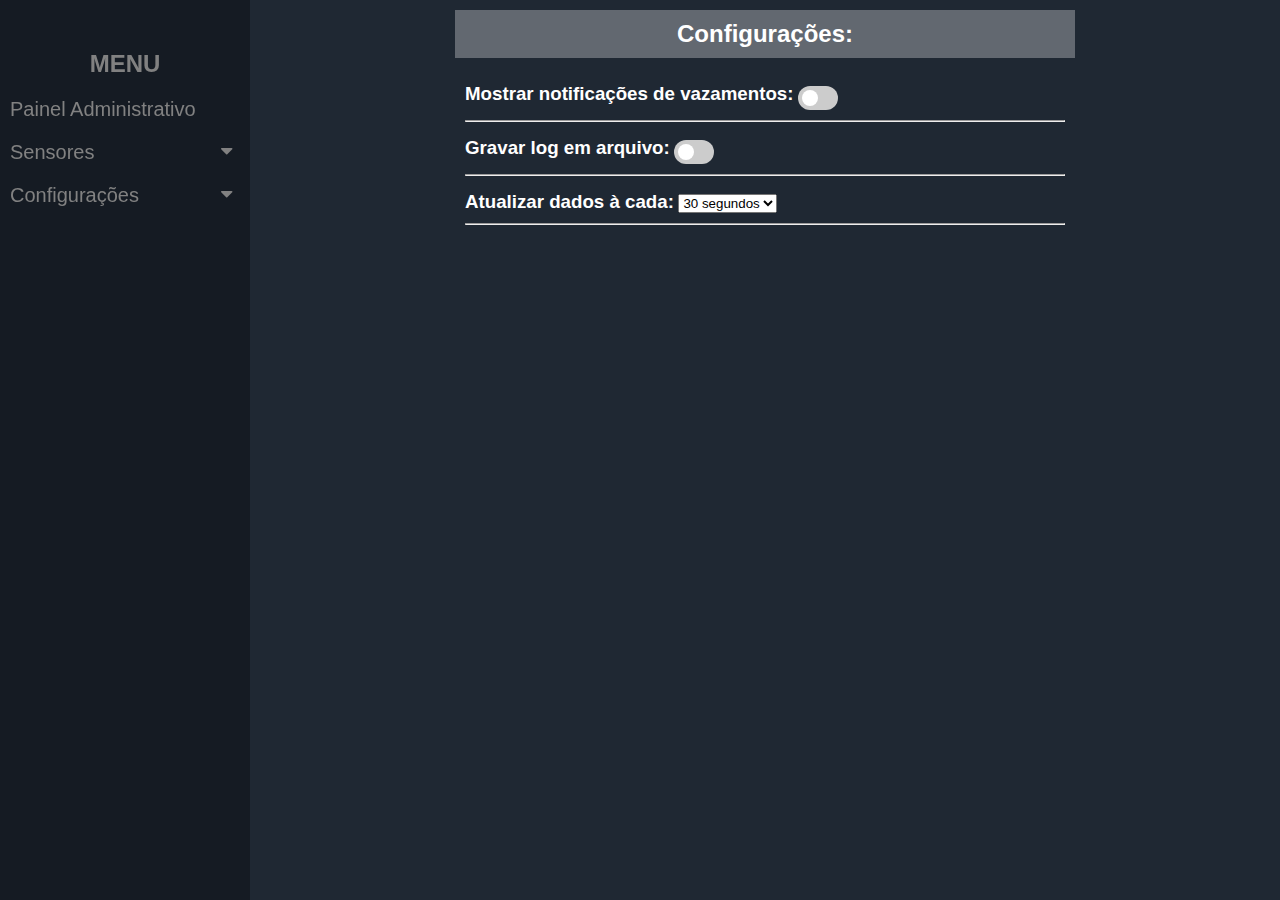
==== IoTÁgua - Modded/configuracao-sistema.html @ b37023a4 "Adicionado o Sistema IoTÁgua" ====
<!DOCTYPE html>
<html>

<head>
	<title>Configuração - IoTÁgua</title>
	<meta charset="utf-8">
 	<link rel="stylesheet" href="https://cdnjs.cloudflare.com/ajax/libs/font-awesome/4.7.0/css/font-awesome.min.css">
 	<link rel="stylesheet" type="text/css" href="css/sidenav.css">
 	<link rel="stylesheet" type="text/css" href="css/config-style.css">
 	<link rel="stylesheet" type="text/css" href="css/switchs.css">
</head>

<body>

<div class="sidenav" id="mySidenav"> <!-- Inicio Sidenav -->
    <h2>MENU</h2>
  	<a href="index.html">Painel Administrativo</a>
    <button class="dropdown-btn">Sensores<i class="fa fa-caret-down"></i></button>
    <div class="dropdown-container">
    	<a href="#">SNA</a>
      	<a href="#">SFA</a>
      	<a href="#">Sensor de Temperatura</a>
    </div>
    <button class="dropdown-btn">Configurações<i class="fa fa-caret-down"></i></button>
    <div class="dropdown-container">
        <a href="crud-usuario.html">Usuários</a>
        <a href="crud-sensores.html">Sensores</a>
      	<a href="configuracao-sistema.html">Sistema</a>
	</div>
</div> <!-- Fim Sidenav -->

<div id="main">
	
	<div id="cabecalho">
		<h2>Configurações: </h2>
	</div>
	<div id="configs"> <!-- Inicio da area de configurações -->
		<h3>Mostrar notificações de vazamentos: </h3>
		<label class="switch">
		  <input type="checkbox">
		  <span class="slider round"></span>
		</label>
		<hr>
		<h3>Gravar log em arquivo: </h3>
		<label class="switch">
		  <input type="checkbox">
		  <span class="slider round"></span>
		</label> <br>
		<hr>
		<h3>Atualizar dados à cada: </h3> 
		<select>
			<option>30 segundos</option>
			<option>1 minuto</option>
			<option>3 minutos</option>
			<option>5 minutos</option>
			<option>10 minutos</option>
		</select>
		<hr>
	</div> <!-- Fim da area de configurações -->

</div>

<script type="text/javascript" src="js/sidebar-body.js"></script>

</body>

</html>
---- IoTÁgua - Modded/css/sidenav.css ----
/* Fixed sidenav, full height */
.sidenav {
  height: 100%;
  width: 250px;
  position: fixed;
  z-index: 1;
  top: 0;
  left: 0;
  background-color: rgba(0,0,0,0.3);
  overflow-x: hidden;
  transition: 0.5s;
  padding-top: 50px;
}

.sidenav a, .dropdown-btn {

  padding: 10px;
  width: 100%;
  text-decoration: none;
  font-size: 20px;
  color: #818181;
  display: block;
  border: none;
  background: none;
  /*background-color: rgba(255,255,255,0.2);*/
  width:100%;
  text-align: left;
  cursor: pointer;
  outline: none;
}

.sidenav h2 {
  color: #818181; 
  /*padding: 8px 8px 16px 32px;*/
  text-align: center;
  margin-bottom: 10px;
}

.sidenav h1{
  color: #818181;
  size: 40px;
  text-align: center;
}

/* On mouse-over */
.sidenav a:hover, .dropdown-btn:hover {
  color: #f1f1f1;
  background-color: rgba(255,255,255,0.2);
}

/* Main content */
.main {
  margin-left: 250px; /* Same as the width of the sidenav */
  font-size: 20px; /* Increased text to enable scrolling */
  padding: 0px 10px; 
}

/* Add an active class to the active dropdown button */
.active {
  background-color: #ad1457;
  color: white;
}

/* Dropdown container (hidden by default). Optional: add a lighter background color and some left padding to change the design of the dropdown content */
.dropdown-container {
  display: none;
  background-color: #262626;
}

/* Optional: Style the caret down icon */
.fa-caret-down {
  float: right;
  padding-right: 8px;
}

/* Some media queries for responsiveness */
@media screen and (max-height: 450px) {
  .sidenav {padding-top: 15px;}
  .sidenav a {font-size: 18px;}
}
---- IoTÁgua - Modded/css/config-style.css ----
* {
  margin: 0px;
  padding: 0px;
}

body{
  margin-top: 10px;
  font-family: sans-serif;
  background: #1f2833;
  word-wrap:break-word;
}

#main {
  margin-left: 250px;
}

#cabecalho{
	color: white;
	width: 600px;
	margin: 10px auto;
	background: rgba(255,255,255,0.3);
	padding: 10px;
	text-align: center;
}

#configs {
	width: 600px;
	margin: 0px auto;
	color: white;
}

#configs h3{
	display: inline-block;
	padding-top: 15px;
	padding-bottom: : 15px;
}

#configs label, #configs select{
	margin-bottom: 10px;

}
---- IoTÁgua - Modded/css/switchs.css ----
.switch {
  position: relative;
  display: inline-block;
  width: 40px;
  height: 24px;
}

.switch input { 
  opacity: 0;
  width: 0;
  height: 0;
}

.slider {
  position: absolute;
  cursor: pointer;
  top: 0;
  left: 0;
  right: 0;
  bottom: 0;
  background-color: #ccc;
  -webkit-transition: .4s;
  transition: .4s;
}

.slider:before {
  position: absolute;
  content: "";
  height: 16px;
  width: 16px;
  left: 4px;
  bottom: 4px;
  background-color: white;
  -webkit-transition: .4s;
  transition: .4s;
}

input:checked + .slider {
  background-color: #ad1457;
}

input:focus + .slider {
  box-shadow: 0 0 1px #ad1457;
}

input:checked + .slider:before {
  -webkit-transform: translateX(16px);
  -ms-transform: translateX(16px);
  transform: translateX(16px);
}

/* Rounded sliders */
.slider.round {
  border-radius: 34px;
}

.slider.round:before {
  border-radius: 50%;
}
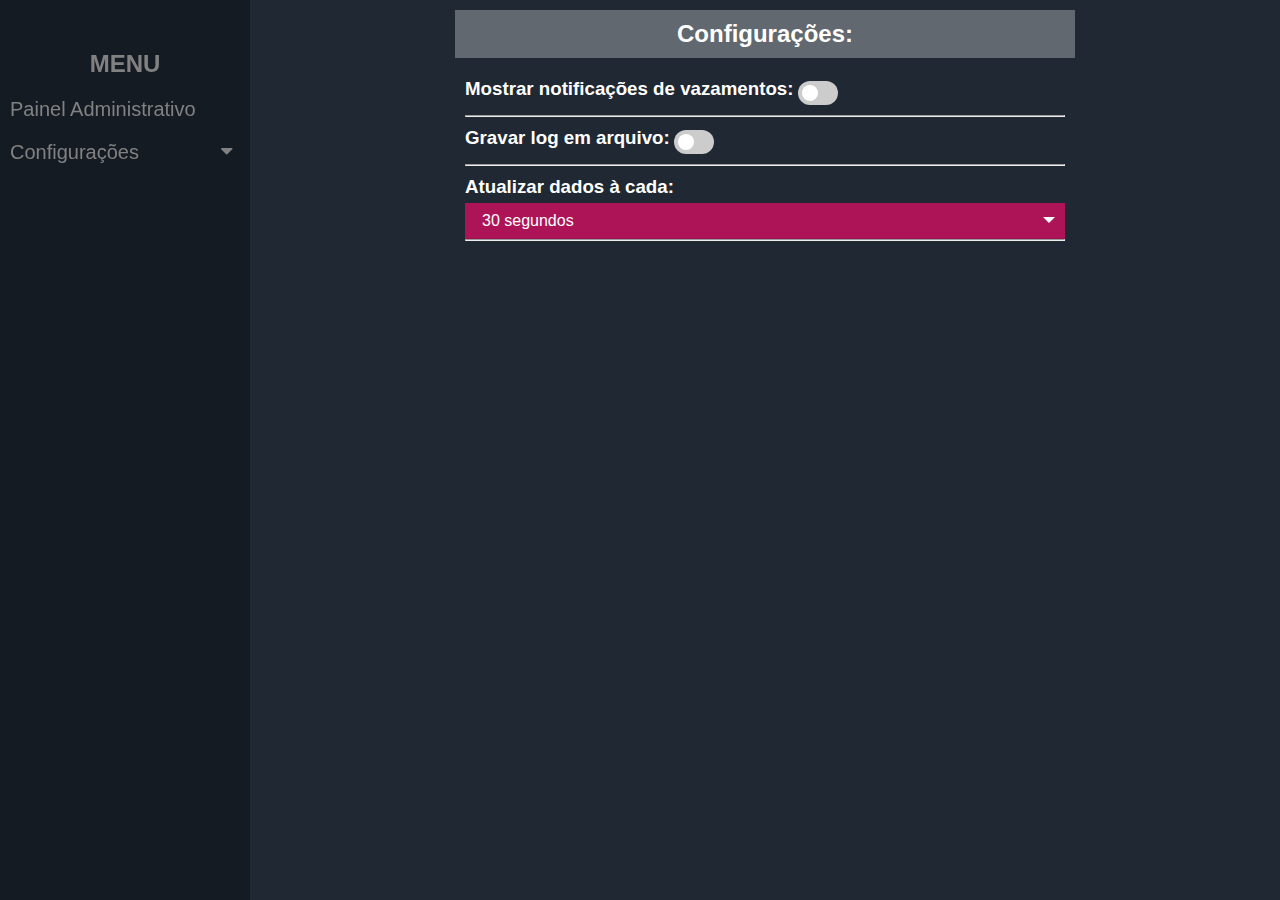
==== commit b6d6e152: "Adicionado o modal com o formulário para o CRUD de usuários e sensores e modificação do select na te" ====
--- a/IoTÁgua - Modded/configuracao-sistema.html
+++ b/IoTÁgua - Modded/configuracao-sistema.html
@@ -8,6 +8,7 @@
  	<link rel="stylesheet" type="text/css" href="css/sidenav.css">
  	<link rel="stylesheet" type="text/css" href="css/config-style.css">
  	<link rel="stylesheet" type="text/css" href="css/switchs.css">
+ 	<link rel="stylesheet" type="text/css" href="css/select.css">
 </head>
 
 <body>
@@ -15,12 +16,12 @@
 <div class="sidenav" id="mySidenav"> <!-- Inicio Sidenav -->
     <h2>MENU</h2>
   	<a href="index.html">Painel Administrativo</a>
-    <button class="dropdown-btn">Sensores<i class="fa fa-caret-down"></i></button>
+    <!-- <button class="dropdown-btn">Sensores<i class="fa fa-caret-down"></i></button>
     <div class="dropdown-container">
     	<a href="#">SNA</a>
       	<a href="#">SFA</a>
       	<a href="#">Sensor de Temperatura</a>
-    </div>
+    </div> -->
     <button class="dropdown-btn">Configurações<i class="fa fa-caret-down"></i></button>
     <div class="dropdown-container">
         <a href="crud-usuario.html">Usuários</a>
@@ -48,19 +49,22 @@
 		</label> <br>
 		<hr>
 		<h3>Atualizar dados à cada: </h3> 
-		<select>
-			<option>30 segundos</option>
-			<option>1 minuto</option>
-			<option>3 minutos</option>
-			<option>5 minutos</option>
-			<option>10 minutos</option>
-		</select>
+		<div class="custom-select">
+			<select>
+				<option>30 segundos</option>
+				<option>1 minuto</option>
+				<option>3 minutos</option>
+				<option>5 minutos</option>
+				<option>10 minutos</option>
+			</select>
+		</div>
 		<hr>
 	</div> <!-- Fim da area de configurações -->
 
 </div>
 
 <script type="text/javascript" src="js/sidebar-body.js"></script>
+<script type="text/javascript" src="js/select.js"></script>
 
 </body>
 
--- a/IoTÁgua - Modded/css/config-style.css
+++ b/IoTÁgua - Modded/css/config-style.css
@@ -12,6 +12,7 @@
 
 #main {
   margin-left: 250px;
+  float: none;
 }
 
 #cabecalho{
@@ -27,15 +28,19 @@
 	width: 600px;
 	margin: 0px auto;
 	color: white;
+	float: none;
 }
 
 #configs h3{
 	display: inline-block;
-	padding-top: 15px;
+	padding-top: 10px;
 	padding-bottom: : 15px;
 }
 
 #configs label, #configs select{
 	margin-bottom: 10px;
+}
 
+.lista-config {
+	float: right;
 }--- a/IoTÁgua - Modded/css/select.css
+++ b/IoTÁgua - Modded/css/select.css
@@ -0,0 +1,60 @@
+.custom-select {
+  position: relative;
+  font-family: Arial;
+  margin-top: 5px;
+}
+
+.custom-select select {
+  display: none; /*hide original SELECT element:*/
+}
+
+.select-selected {
+  background-color: #ad1457;
+}
+
+/*style the arrow inside the select element:*/
+.select-selected:after {
+  position: absolute;
+  content: "";
+  top: 14px;
+  right: 10px;
+  width: 0;
+  height: 0;
+  border: 6px solid transparent;
+  border-color: #fff transparent transparent transparent;
+}
+
+/*point the arrow upwards when the select box is open (active):*/
+.select-selected.select-arrow-active:after {
+  border-color: transparent transparent #fff transparent;
+  top: 7px;
+}
+
+/*style the items (options), including the selected item:*/
+.select-items div,.select-selected {
+  color: #ffffff;
+  padding: 8px 16px;
+  border: 1px solid transparent;
+  border-color: transparent transparent rgba(0, 0, 0, 0.1) transparent;
+  cursor: pointer;
+  user-select: none;
+}
+
+/*style items (options):*/
+.select-items {
+  position: absolute;
+  background-color: #ad1457;
+  top: 100%;
+  left: 0;
+  right: 0;
+  z-index: 99;
+}
+
+/*hide the items when the select box is closed:*/
+.select-hide {
+  display: none;
+}
+
+.select-items div:hover, .same-as-selected {
+  background-color: rgba(0, 0, 0, 0.1);
+}